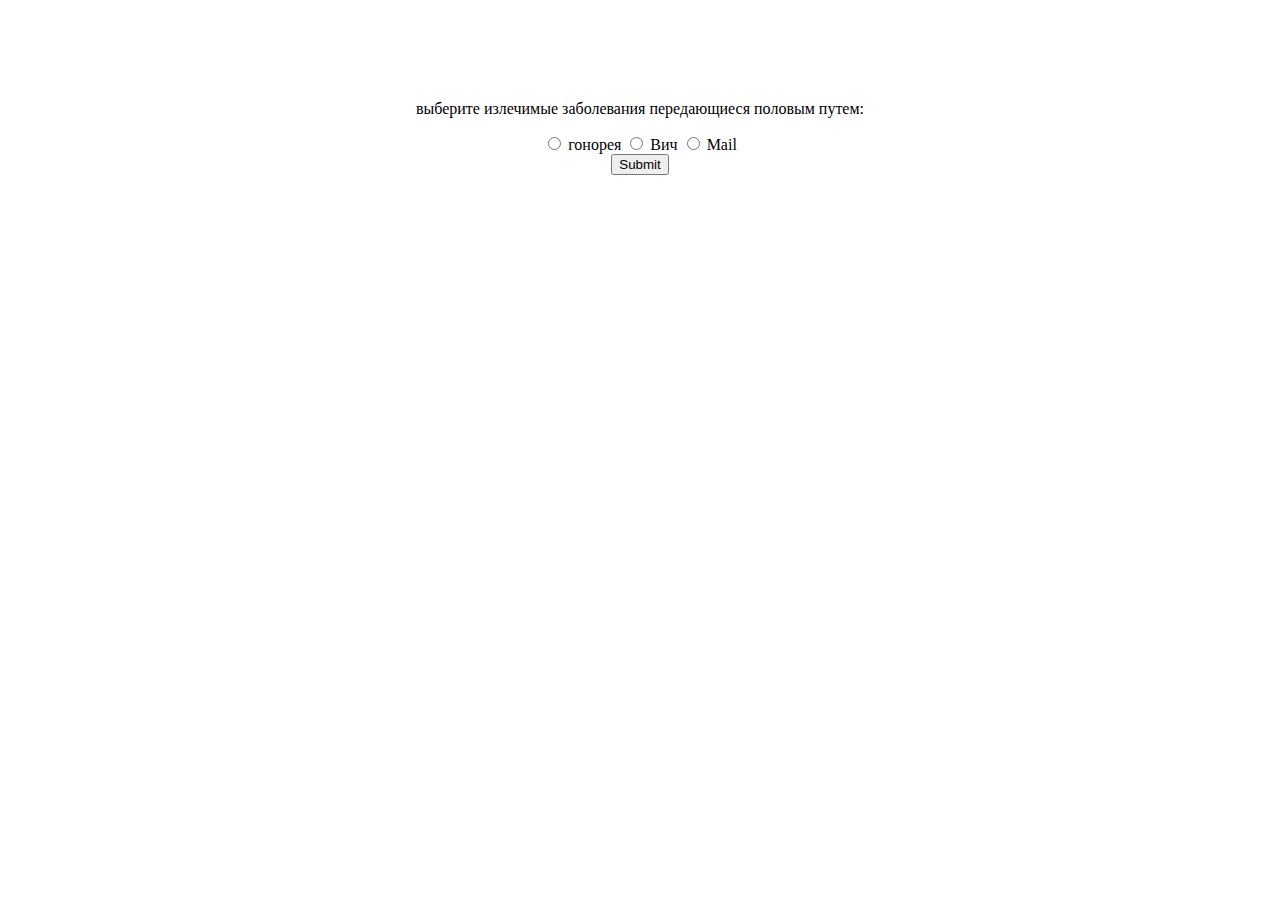
==== test.html @ f56769cb "ff" ====
<!DOCTYPE html>
<html lang="en">
<head>
  <meta charset="UTF-8">
  <meta name="viewport" content="width=device-width, initial-scale=1.0">
  <title>тест</title>
</head>
<body>


<form style = "text-align: center; margin-top: 100px;">
    <p>выберите излечимые заболевания передающиеся половым путем:</p>
    <div>
      <input type="radio" id="contactChoice1" name="contact" value="гонорея" />
      <label for="contactChoice1">гонорея</label>
  
      <input type="radio" id="contactChoice2" name="contact" value="Вич" />
      <label for="contactChoice2">Вич</label>
  
      <input type="radio" id="contactChoice3" name="contact" value="mail" />
      <label for="contactChoice3">Mail</label>
    </div>
    <div>
      <button type="submit">Submit</button>
    </div>
  </form>
</body>

</html>
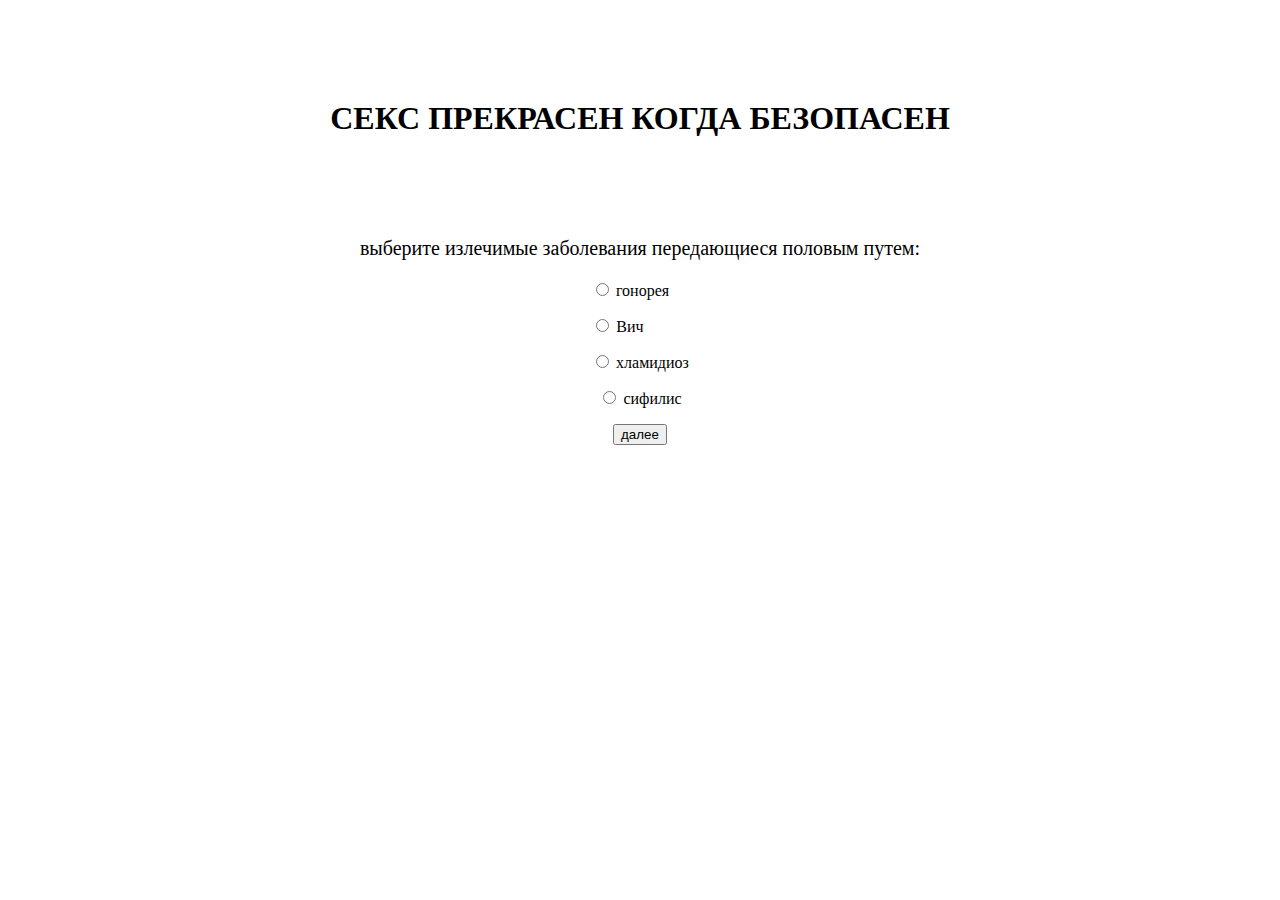
==== commit 2b128c0d: "f" ====
--- a/test.html
+++ b/test.html
@@ -7,23 +7,28 @@
 </head>
 <body>
 
+<h1 style="text-align: center; margin-top: 100px;">СЕКС ПРЕКРАСЕН КОГДА БЕЗОПАСЕН</h1>
+<form style = "text-align: center; margin-top: 100px;">
+    <p style="font-size: 20px;">выберите излечимые заболевания передающиеся половым путем:</p>
+    <div>
+      <p style="margin-left: -20px;"><input type="radio" id="contactChoice1" name="contact" value="гонорея" />
+      <label for="contactChoice1">гонорея</label></p>
+  
+      <p style="margin-left: -45px;"><input type="radio" id="contactChoice2" name="contact" value="Вич" />
+      <label for="contactChoice2">Вич</label></p>
+  
+      <p><input type="radio" id="contactChoice3" name="contact" value="хламидиоз" />
+      <label for="contactChoice3">хламидиоз</label></p>
 
-<form style = "text-align: center; margin-top: 100px;">
-    <p>выберите излечимые заболевания передающиеся половым путем:</p>
-    <div>
-      <input type="radio" id="contactChoice1" name="contact" value="гонорея" />
-      <label for="contactChoice1">гонорея</label>
-  
-      <input type="radio" id="contactChoice2" name="contact" value="Вич" />
-      <label for="contactChoice2">Вич</label>
-  
-      <input type="radio" id="contactChoice3" name="contact" value="mail" />
-      <label for="contactChoice3">Mail</label>
+      <p><input type="radio" id="contactChoice4" name="contact" value="сифилис" />
+      <label for="contactChoice4">сифилис</label></p>
     </div>
     <div>
-      <button type="submit">Submit</button>
+      <button type="submit">далее</button>
     </div>
   </form>
+
+ 
 </body>
 
 </html>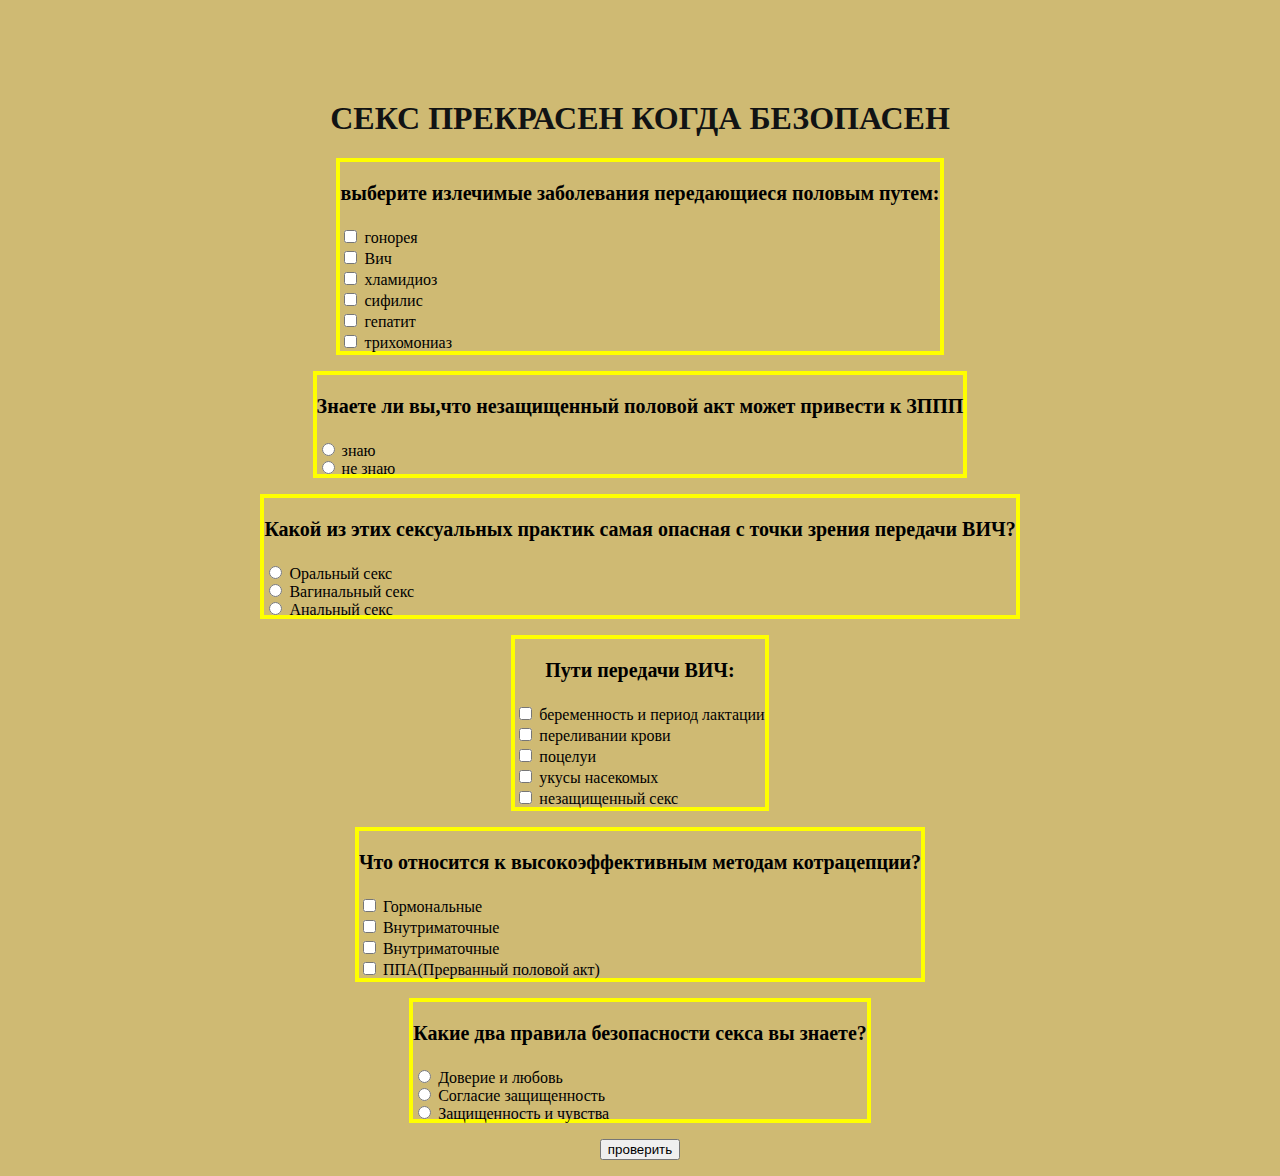
==== commit be1cce30: "f" ====
--- a/test.html
+++ b/test.html
@@ -5,30 +5,171 @@
   <meta name="viewport" content="width=device-width, initial-scale=1.0">
   <title>тест</title>
 </head>
-<body>
+<body style="text-align: center;">
+  
+<h1 style=" margin-top: 100px; color:rgb(17, 19, 20) ;">СЕКС ПРЕКРАСЕН КОГДА БЕЗОПАСЕН</h1>
 
-<h1 style="text-align: center; margin-top: 100px;">СЕКС ПРЕКРАСЕН КОГДА БЕЗОПАСЕН</h1>
-<form style = "text-align: center; margin-top: 100px;">
-    <p style="font-size: 20px;">выберите излечимые заболевания передающиеся половым путем:</p>
-    <div>
-      <p style="margin-left: -20px;"><input type="radio" id="contactChoice1" name="contact" value="гонорея" />
-      <label for="contactChoice1">гонорея</label></p>
+<div  style=" border: 4px solid yellow; display:inline-block; text-align: left;">
+    <p style="font-size: 20px;text-align: center;"><b>выберите излечимые заболевания передающиеся половым путем:</b></p>
+    <div id="el1" style="line-height: 2px;" >
+      <br><label><input type="checkbox" id="1" name="contact" value="гонорея" />
+        гонорея
+      </label></br>
   
-      <p style="margin-left: -45px;"><input type="radio" id="contactChoice2" name="contact" value="Вич" />
-      <label for="contactChoice2">Вич</label></p>
+      <br><label><input type="checkbox" id="2" name="contact" value="Вич" />
+        Вич
+      </label></br>
   
-      <p><input type="radio" id="contactChoice3" name="contact" value="хламидиоз" />
-      <label for="contactChoice3">хламидиоз</label></p>
+      <br><label><input type="checkbox" id="3" name="contact" value="хламидиоз" />
+        хламидиоз
+      </label></br>
 
-      <p><input type="radio" id="contactChoice4" name="contact" value="сифилис" />
-      <label for="contactChoice4">сифилис</label></p>
+      <br><label><input type="checkbox" id="4" name="contact" value="сифилис" />
+        сифилис
+      </label></br>
+
+      <br><label><input type="checkbox" id="5" name="contact" value="гепатит"/>
+        гепатит
+      </label></br>
+
+      <br><label><input type="checkbox" id="6" name="contact" value="трихомониаз"/>
+        трихомониаз
+      </label><br>
+
     </div>
-    <div>
-      <button type="submit">далее</button>
+</div>
+
+ <p><div style=" border: 4px solid yellow; display:inline-block; text-align: left;">
+     <p style="font-size: 20px;text-align: center;"><b>Знаете ли вы,что незащищенный половой акт может привести к ЗППП</b></p></p>
+      <div style="line-height: 2px;">
+     <br ><label><input type="radio" id="1" name="zppp" value="знаю" />
+      знаю
+    </label></br>
+
+    <br ><label><input type="radio" id="2" name="zppp" value="не знаю" />
+      не знаю
+    </label></br>
+
+      </div>
     </div>
-  </form>
+
+      <p><div style=" border: 4px solid yellow; display:inline-block; text-align: left;">
+        <p style="font-size: 20px;text-align: center;"><b>Какой из этих сексуальных практик самая опасная с точки зрения передачи ВИЧ?</b></p></p>
+         <div style="line-height: 2px;">
+        <br ><label><input type="radio" id="1" name="vich" value="Оральный секс" />
+         Оральный секс 
+       </label></br>
+   
+       <br ><label><input type="radio" id="2" name="vich" value="Вагинальный секс" />
+         Вагинальный секс
+       </label></br>
+
+       <br ><label><input type="radio" id="3" name="vich" value="Анальный секс" />
+        Анальный секс
+      </label></br>
+
+         </div>
+    </div>
+
+
+    <p><div style=" border: 4px solid yellow; display:inline-block; text-align: left;">
+      <p style="font-size: 20px;text-align: center;"><b>Пути передачи ВИЧ:</b></p></p>
+       <div style="line-height: 2px;">
+      <br ><label><input type="checkbox" id="1" name="peredach" value="беременность и период лактации" />
+        беременность и период лактации
+     </label></br>
+ 
+     <br ><label><input type="checkbox" id="2" name="peredach" value="переливании крови" />
+      переливании крови
+     </label></br>
+
+     <br ><label><input type="checkbox" id="3" name="peredach" value="поцелуи" />
+    поцелуи
+    </label></br>
+
+    <br ><label><input type="checkbox" id="4" name="peredach" value="укусы насекомых" />
+      укусы насекомых
+      </label></br>
+
+      <br ><label><input type="checkbox" id="5" name="peredach" value="незащищенный секс " />
+        незащищенный секс
+        </label></br>
+
+       </div>
+  </div>
+
+  
+  <p><div style=" border: 4px solid yellow; display:inline-block; text-align: left;">
+    <p style="font-size: 20px;text-align: center;"><b>Что относится к высокоэффективным методам котрацепции?</b></p></p>
+     <div style="line-height: 2px;">
+    <br ><label><input type="checkbox" id="1" name="contra" value="Гормональные " />
+      Гормональные
+   </label></br>
+
+   <br ><label><input type="checkbox" id="2" name="contra" value="Внутриматочные" />
+    Внутриматочные
+   </label></br>
+
+   <br ><label><input type="checkbox" id="3" name="contra" value="Презервативы" />
+    Внутриматочные
+  </label></br>
+
+  <br ><label><input type="checkbox" id="4" name="contra" value="ППА(Прерванный половой акт)" />
+    ППА(Прерванный половой акт)
+    </label></br>
+
+     </div>
+</div>
+
+<p><div style=" border: 4px solid yellow; display:inline-block; text-align: left;">
+  <p style="font-size: 20px;text-align: center;"><b>Какие два правила безопасности секса вы знаете?</b></p></p>
+   <div style="line-height: 2px;">
+  <br ><label><input type="radio" id="1" name="rule" value="Доверие и любовь" />
+    Доверие и любовь
+ </label></br>
+
+ <br ><label><input type="radio" id="2" name="rule" value="Согласие защищенность" />
+  Согласие защищенность 
+ </label></br>
+
+ <br ><label><input type="radio" id="3" name="rule" value="Защищенность и чувства" />
+  Защищенность и чувства
+ </label></br>
+
+   </div>
+ </div>
 
  
+
+ <p><div style="text-align: center;">
+      <button type="button">проверить</button>
+    </div></p>
+
+
+
+  <!--<div id="element-2">
+  </div>-->
+
 </body>
 
-</html>+      <style>
+      body{
+        background-color: rgb(207, 186, 115);
+      }
+      </style>
+
+</html>
+
+
+
+<!--<script>
+function showElement(elementId) {
+   var element = document.getElementById(elementId);
+   if (element.style.display === "none") {
+      element.style.display = "block";
+   } else {
+      element.style.display = "none";
+   }
+}
+</script>
+
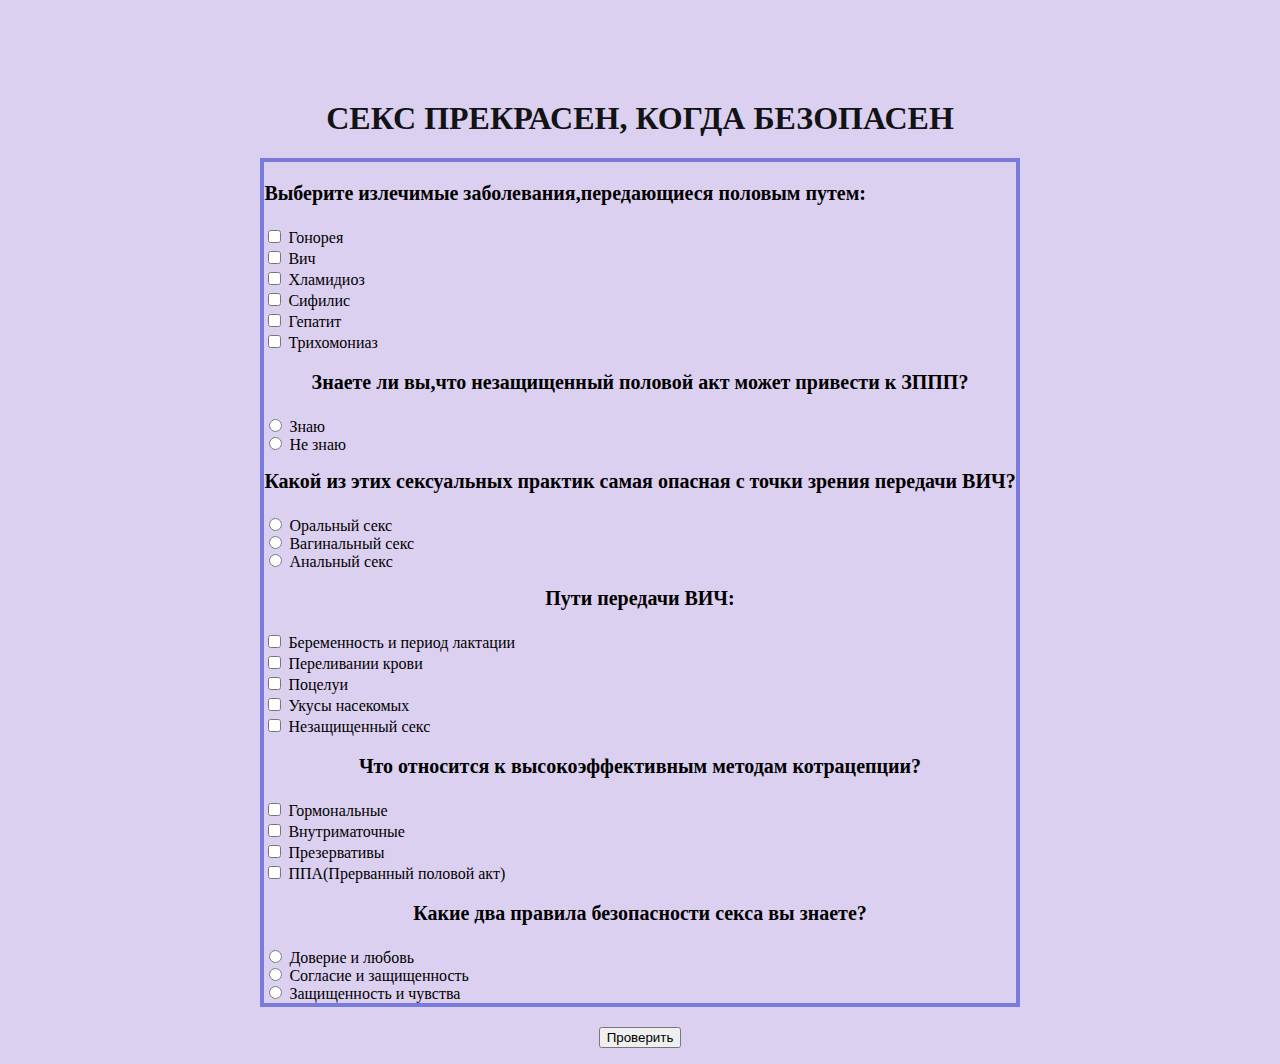
==== commit d18f49c2: "а" ====
--- a/test.html
+++ b/test.html
@@ -5,66 +5,67 @@
   <meta name="viewport" content="width=device-width, initial-scale=1.0">
   <title>тест</title>
 </head>
-<body style="text-align: center;">
+<body style="text-align: center">
   
-<h1 style=" margin-top: 100px; color:rgb(17, 19, 20) ;">СЕКС ПРЕКРАСЕН КОГДА БЕЗОПАСЕН</h1>
+<h1 style=" margin-top: 100px; color:rgb(17, 19, 20) ;">СЕКС ПРЕКРАСЕН, КОГДА БЕЗОПАСЕН</h1>
 
-<div  style=" border: 4px solid yellow; display:inline-block; text-align: left;">
-    <p style="font-size: 20px;text-align: center;"><b>выберите излечимые заболевания передающиеся половым путем:</b></p>
+<div style="border: 4px solid rgb(120, 122, 221);display:inline-block">
+<div style="text-align: left;" >
+    <p style="font-size: 20px;"><b>Выберите излечимые заболевания,передающиеся половым путем:</b></p>
     <div id="el1" style="line-height: 2px;" >
-      <br><label><input type="checkbox" id="1" name="contact" value="гонорея" />
-        гонорея
+      <br><label><input type="checkbox" id="c1" name="q1" value="Гонорея" />
+        Гонорея
       </label></br>
   
-      <br><label><input type="checkbox" id="2" name="contact" value="Вич" />
+      <br><label><input type="checkbox" id="c2" name="q1" value="Вич" />
         Вич
       </label></br>
   
-      <br><label><input type="checkbox" id="3" name="contact" value="хламидиоз" />
-        хламидиоз
+      <br><label><input type="checkbox" id="c3" name="q1" value="Хламидиоз" />
+        Хламидиоз
       </label></br>
 
-      <br><label><input type="checkbox" id="4" name="contact" value="сифилис" />
-        сифилис
+      <br><label><input type="checkbox" id="c4" name="q1" value="Сифилис" />
+        Сифилис
       </label></br>
 
-      <br><label><input type="checkbox" id="5" name="contact" value="гепатит"/>
-        гепатит
+      <br><label><input type="checkbox" id="c5" name="q1" value="Гепатит"/>
+        Гепатит
       </label></br>
 
-      <br><label><input type="checkbox" id="6" name="contact" value="трихомониаз"/>
-        трихомониаз
+      <br><label><input type="checkbox" id="c6" name="q1" value="Трихомониаз"/>
+        Трихомониаз
       </label><br>
 
     </div>
-</div>
+    </div>
 
- <p><div style=" border: 4px solid yellow; display:inline-block; text-align: left;">
-     <p style="font-size: 20px;text-align: center;"><b>Знаете ли вы,что незащищенный половой акт может привести к ЗППП</b></p></p>
+ <p><div style="text-align: left;">
+     <p style="font-size: 20px;text-align: center;"><b>Знаете ли вы,что незащищенный половой акт может привести к ЗППП?</b></p></p>
       <div style="line-height: 2px;">
-     <br ><label><input type="radio" id="1" name="zppp" value="знаю" />
-      знаю
+     <br ><label><input type="radio" id="1" name="q2" value="Знаю" />
+      Знаю
     </label></br>
 
-    <br ><label><input type="radio" id="2" name="zppp" value="не знаю" />
-      не знаю
+    <br ><label><input type="radio" id="2" name="q2" value="Не знаю" />
+      Не знаю
     </label></br>
 
       </div>
     </div>
 
-      <p><div style=" border: 4px solid yellow; display:inline-block; text-align: left;">
+      <p><div style="text-align: left;">
         <p style="font-size: 20px;text-align: center;"><b>Какой из этих сексуальных практик самая опасная с точки зрения передачи ВИЧ?</b></p></p>
          <div style="line-height: 2px;">
-        <br ><label><input type="radio" id="1" name="vich" value="Оральный секс" />
+        <br ><label><input type="radio" id="1" name="q3" value="Оральный секс" />
          Оральный секс 
        </label></br>
    
-       <br ><label><input type="radio" id="2" name="vich" value="Вагинальный секс" />
+       <br ><label><input type="radio" id="2" name="q3" value="Вагинальный секс" />
          Вагинальный секс
        </label></br>
 
-       <br ><label><input type="radio" id="3" name="vich" value="Анальный секс" />
+       <br ><label><input type="radio" id="3" name="q3" value="Анальный секс" />
         Анальный секс
       </label></br>
 
@@ -72,104 +73,94 @@
     </div>
 
 
-    <p><div style=" border: 4px solid yellow; display:inline-block; text-align: left;">
+    <p><div style="text-align: left;">
       <p style="font-size: 20px;text-align: center;"><b>Пути передачи ВИЧ:</b></p></p>
        <div style="line-height: 2px;">
-      <br ><label><input type="checkbox" id="1" name="peredach" value="беременность и период лактации" />
-        беременность и период лактации
+      <br ><label><input type="checkbox" id="1" name="q4" value="Беременность и период лактации" />
+        Беременность и период лактации
      </label></br>
  
-     <br ><label><input type="checkbox" id="2" name="peredach" value="переливании крови" />
-      переливании крови
+     <br ><label><input type="checkbox" id="2" name="q4" value="Переливании крови" />
+      Переливании крови
      </label></br>
 
-     <br ><label><input type="checkbox" id="3" name="peredach" value="поцелуи" />
-    поцелуи
+     <br ><label><input type="checkbox" id="3" name="q4" value="Поцелуи" />
+    Поцелуи
     </label></br>
 
-    <br ><label><input type="checkbox" id="4" name="peredach" value="укусы насекомых" />
-      укусы насекомых
+    <br ><label><input type="checkbox" id="4" name="q4" value="Укусы насекомых" />
+      Укусы насекомых
       </label></br>
 
-      <br ><label><input type="checkbox" id="5" name="peredach" value="незащищенный секс " />
-        незащищенный секс
+      <br ><label><input type="checkbox" id="5" name="q4" value="Незащищенный секс " />
+        Незащищенный секс
         </label></br>
 
        </div>
   </div>
 
   
-  <p><div style=" border: 4px solid yellow; display:inline-block; text-align: left;">
+  <p><div style="text-align: left;" >
     <p style="font-size: 20px;text-align: center;"><b>Что относится к высокоэффективным методам котрацепции?</b></p></p>
      <div style="line-height: 2px;">
-    <br ><label><input type="checkbox" id="1" name="contra" value="Гормональные " />
+    <br ><label><input type="checkbox" id="1" name="q5" value="Гормональные " />
       Гормональные
    </label></br>
 
-   <br ><label><input type="checkbox" id="2" name="contra" value="Внутриматочные" />
+   <br ><label><input type="checkbox" id="2" name="q5" value="Внутриматочные" />
     Внутриматочные
    </label></br>
 
-   <br ><label><input type="checkbox" id="3" name="contra" value="Презервативы" />
-    Внутриматочные
+   <br ><label><input type="checkbox" id="3" name="q5" value="Презервативы" />
+    Презервативы
   </label></br>
 
-  <br ><label><input type="checkbox" id="4" name="contra" value="ППА(Прерванный половой акт)" />
+  <br ><label><input type="checkbox" id="4" name="q5" value="ППА(Прерванный половой акт)" />
     ППА(Прерванный половой акт)
     </label></br>
 
      </div>
 </div>
 
-<p><div style=" border: 4px solid yellow; display:inline-block; text-align: left;">
+<p><div style="text-align: left;" >
   <p style="font-size: 20px;text-align: center;"><b>Какие два правила безопасности секса вы знаете?</b></p></p>
    <div style="line-height: 2px;">
-  <br ><label><input type="radio" id="1" name="rule" value="Доверие и любовь" />
+  <br ><label><input type="radio" id="1" name="q6" value="Доверие и любовь" />
     Доверие и любовь
  </label></br>
 
- <br ><label><input type="radio" id="2" name="rule" value="Согласие защищенность" />
-  Согласие защищенность 
+ <br ><label><input type="radio" id="2" name="q6" value="Согласие защищенность" />
+  Согласие и  защищенность 
  </label></br>
 
- <br ><label><input type="radio" id="3" name="rule" value="Защищенность и чувства" />
+ <br ><label><input type="radio" id="3" name="q6" value="Защищенность и чувства" />
   Защищенность и чувства
  </label></br>
+ <br></br>
 
    </div>
  </div>
-
+</div>
  
 
  <p><div style="text-align: center;">
-      <button type="button">проверить</button>
+    <button class="btn" type="submit">Проверить</button>
     </div></p>
+   
+</body>
 
 
 
-  <!--<div id="element-2">
-  </div>-->
+ <style>
+      body{
+        background-color: rgb(220, 208, 240);
+      }
 
-</body>
-
-      <style>
-      body{
-        background-color: rgb(207, 186, 115);
-      }
       </style>
 
 </html>
 
 
 
-<!--<script>
-function showElement(elementId) {
-   var element = document.getElementById(elementId);
-   if (element.style.display === "none") {
-      element.style.display = "block";
-   } else {
-      element.style.display = "none";
-   }
-}
-</script>
 
+
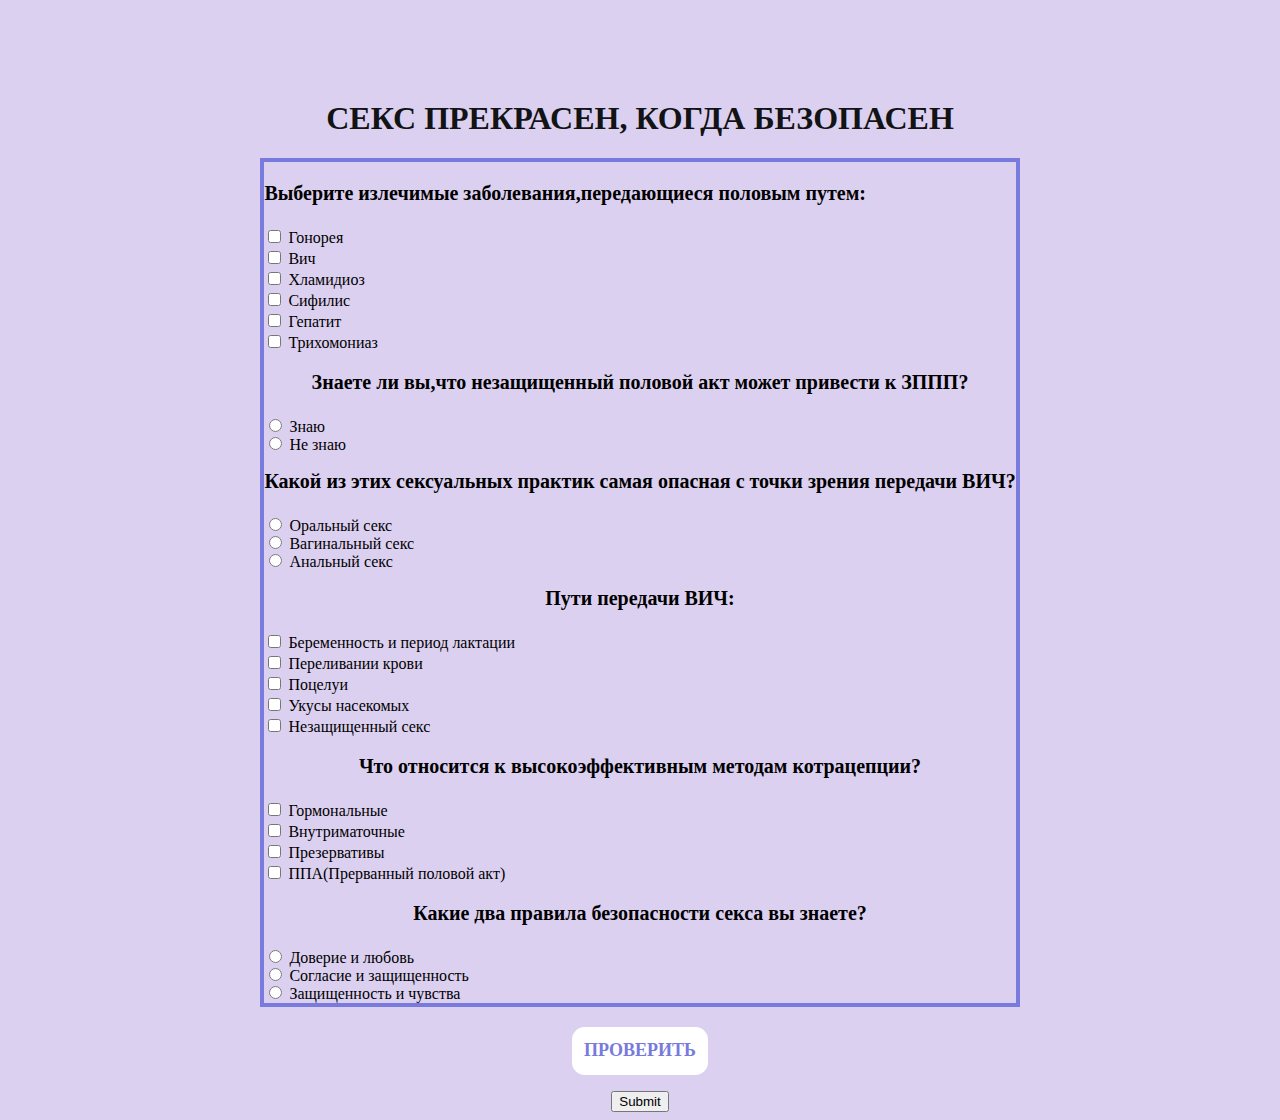
==== commit 9980d0b2: "а" ====
--- a/test.html
+++ b/test.html
@@ -1,162 +1,237 @@
 <!DOCTYPE html>
 <html lang="en">
+
 <head>
   <meta charset="UTF-8">
   <meta name="viewport" content="width=device-width, initial-scale=1.0">
   <title>тест</title>
 </head>
+
 <body style="text-align: center">
   
-<h1 style=" margin-top: 100px; color:rgb(17, 19, 20) ;">СЕКС ПРЕКРАСЕН, КОГДА БЕЗОПАСЕН</h1>
-
-<div style="border: 4px solid rgb(120, 122, 221);display:inline-block">
-<div style="text-align: left;" >
-    <p style="font-size: 20px;"><b>Выберите излечимые заболевания,передающиеся половым путем:</b></p>
-    <div id="el1" style="line-height: 2px;" >
-      <br><label><input type="checkbox" id="c1" name="q1" value="Гонорея" />
-        Гонорея
-      </label></br>
+  <h1 style=" margin-top: 100px; color:rgb(17, 19, 20) ;">СЕКС ПРЕКРАСЕН, КОГДА БЕЗОПАСЕН</h1>
+
+  <div class="quiz-container" id="quiz">
+
+  <div style="border: 4px solid rgb(120, 122, 221);display:inline-block">
+    <div style="text-align: left;">
+      <p  style="font-size: 20px;"><b>Выберите излечимые заболевания,передающиеся половым путем:</b></p>
+      <div id="qn2" style="line-height: 2px;">
+        <br>
+        <label>
+          <input type="checkbox" id="c1" name="q1" value="Гонорея" /> Гонорея
+        </label>
+        </br>
+
+        <br>
+        <label>
+          <input type="checkbox" id="c2" name="q1" value="Вич" /> Вич
+        </label>
+        </br>
+
+        <br>
+        <label>
+          <input type="checkbox" id="c3" name="q1" value="Хламидиоз" /> Хламидиоз
+        </label>
+        </br>
+
+        <br>
+        <label>
+          <input type="checkbox" id="c4" name="q1" value="Сифилис" /> Сифилис
+        </label>
+        </br>
+
+        <br>
+        <label>
+          <input type="checkbox" id="c5" name="q1" value="Гепатит" /> Гепатит
+        </label>
+        </br>
+
+        <br>
+        <label>
+          <input type="checkbox" id="c6" name="q1" value="Трихомониаз" /> Трихомониаз
+        </label>
+        <br>
+
+      </div>
+    </div>
+
+    <p>
+      <div id="qn2" style="text-align: left;">
+        <p style="font-size: 20px;text-align: center;"><b>Знаете ли вы,что незащищенный половой акт может привести к ЗППП?</b></p>
+    </p>
+    <div style="line-height: 2px;">
+      <br>
+      <label>
+        <input type="radio" id="1" name="q2" value="Знаю" /> Знаю
+      </label>
+      </br>
+
+      <br>
+      <label>
+        <input type="radio" id="2" name="q2" value="1" /> Не знаю
+      </label>
+      </br>
+
+    </div>
+    </div>
+
+    <p>
+      <div style="text-align: left;">
+        <p style="font-size: 20px;text-align: center;"><b>Какой из этих сексуальных практик самая опасная с точки зрения передачи ВИЧ?</b></p>
+    </p>
+    <div style="line-height: 2px;">
+      <br>
+      <label>
+        <input type="radio" id="1" name="q3" value="Оральный секс" /> Оральный секс
+      </label>
+      </br>
+
+      <br>
+      <label>
+        <input type="radio" id="2" name="q3" value="Вагинальный секс" /> Вагинальный секс
+      </label>
+      </br>
+
+      <br>
+      <label>
+        <input type="radio" id="3" name="q3" value="Анальный секс" /> Анальный секс
+      </label>
+      </br>
+
+    </div>
+    </div>
+
+    <p>
+      <div style="text-align: left;">
+        <p style="font-size: 20px;text-align: center;"><b>Пути передачи ВИЧ:</b></p>
+    </p>
+    <div style="line-height: 2px;">
+      <br>
+      <label>
+        <input type="checkbox" id="1" name="q4" value="Беременность и период лактации" /> Беременность и период лактации
+      </label>
+      </br>
+
+      <br>
+      <label>
+        <input type="checkbox" id="2" name="q4" value="Переливании крови" /> Переливании крови
+      </label>
+      </br>
+
+      <br>
+      <label>
+        <input type="checkbox" id="3" name="q4" value="Поцелуи" /> Поцелуи
+      </label>
+      </br>
+
+      <br>
+      <label>
+        <input type="checkbox" id="4" name="q4" value="Укусы насекомых" /> Укусы насекомых
+      </label>
+      </br>
+
+      <br>
+      <label>
+        <input type="checkbox" id="5" name="q4" value="Незащищенный секс " /> Незащищенный секс
+      </label>
+      </br>
+
+    </div>
+    </div>
+
+    <p>
+      <div style="text-align: left;">
+        <p style="font-size: 20px;text-align: center;"><b>Что относится к высокоэффективным методам котрацепции?</b></p>
+    </p>
+    <div style="line-height: 2px; " required>
+      <br>
+      <label>
+        <input type="checkbox" id="1" name="q5" value="Гормональные  " /> Гормональные
+      </label>
+      </br>
+
+      <br>
+      <label>
+        <input type="checkbox" id="2" name="q5" value="Внутриматочные" /> Внутриматочные
+      </label>
+      </br>
+
+      <br>
+      <label>
+        <input type="checkbox" id="3" name="q5" value="Презервативы" /> Презервативы
+      </label>
+      </br>
+
+      <br>
+      <label>
+        <input type="checkbox" id="4" name="q5" value="ППА(Прерванный половой акт)" /> ППА(Прерванный половой акт)
+      </label>
+      </br>
+
+    </div>
+    </div>
+
+    <p>
+      <div style="text-align: left;">
+        <p style="font-size: 20px;text-align: center;"><b>Какие два правила безопасности секса вы знаете?</b></p>
+    </p>
+    <div style="line-height: 2px;">
+      <br>
+      <label>
+        <input type="radio" id="1" name="q6" value="Доверие и любовь" /> Доверие и любовь
+      </label>
+      </br>
+
+      <br>
+      <label>
+        <input type="radio" id="2" name="q6" value="Согласие защищенность" /> Согласие и защищенность
+      </label>
+      </br>
+
+      <br>
+      <label>
+        <input type="radio" id="3" name="q6" value="Защищенность и чувства" /> Защищенность и чувства
+      </label>
+      </br>
+      <br></br>
+
+    </div>
+    </div>
+  </div>
+</div>
+  <p>
+    <div style="text-align: center;">
+      <a class="btn" href="result.html"> Проверить </a>
+
+    </div>
+  </p>
+
+</body>
+<button id="submit">Submit</button>
+<script src="test.js"></script>
+
+<style>
+  body {
+    background-color: rgb(220, 208, 240);
+  }
   
-      <br><label><input type="checkbox" id="c2" name="q1" value="Вич" />
-        Вич
-      </label></br>
-  
-      <br><label><input type="checkbox" id="c3" name="q1" value="Хламидиоз" />
-        Хламидиоз
-      </label></br>
-
-      <br><label><input type="checkbox" id="c4" name="q1" value="Сифилис" />
-        Сифилис
-      </label></br>
-
-      <br><label><input type="checkbox" id="c5" name="q1" value="Гепатит"/>
-        Гепатит
-      </label></br>
-
-      <br><label><input type="checkbox" id="c6" name="q1" value="Трихомониаз"/>
-        Трихомониаз
-      </label><br>
-
-    </div>
-    </div>
-
- <p><div style="text-align: left;">
-     <p style="font-size: 20px;text-align: center;"><b>Знаете ли вы,что незащищенный половой акт может привести к ЗППП?</b></p></p>
-      <div style="line-height: 2px;">
-     <br ><label><input type="radio" id="1" name="q2" value="Знаю" />
-      Знаю
-    </label></br>
-
-    <br ><label><input type="radio" id="2" name="q2" value="Не знаю" />
-      Не знаю
-    </label></br>
-
-      </div>
-    </div>
-
-      <p><div style="text-align: left;">
-        <p style="font-size: 20px;text-align: center;"><b>Какой из этих сексуальных практик самая опасная с точки зрения передачи ВИЧ?</b></p></p>
-         <div style="line-height: 2px;">
-        <br ><label><input type="radio" id="1" name="q3" value="Оральный секс" />
-         Оральный секс 
-       </label></br>
-   
-       <br ><label><input type="radio" id="2" name="q3" value="Вагинальный секс" />
-         Вагинальный секс
-       </label></br>
-
-       <br ><label><input type="radio" id="3" name="q3" value="Анальный секс" />
-        Анальный секс
-      </label></br>
-
-         </div>
-    </div>
-
-
-    <p><div style="text-align: left;">
-      <p style="font-size: 20px;text-align: center;"><b>Пути передачи ВИЧ:</b></p></p>
-       <div style="line-height: 2px;">
-      <br ><label><input type="checkbox" id="1" name="q4" value="Беременность и период лактации" />
-        Беременность и период лактации
-     </label></br>
- 
-     <br ><label><input type="checkbox" id="2" name="q4" value="Переливании крови" />
-      Переливании крови
-     </label></br>
-
-     <br ><label><input type="checkbox" id="3" name="q4" value="Поцелуи" />
-    Поцелуи
-    </label></br>
-
-    <br ><label><input type="checkbox" id="4" name="q4" value="Укусы насекомых" />
-      Укусы насекомых
-      </label></br>
-
-      <br ><label><input type="checkbox" id="5" name="q4" value="Незащищенный секс " />
-        Незащищенный секс
-        </label></br>
-
-       </div>
-  </div>
-
-  
-  <p><div style="text-align: left;" >
-    <p style="font-size: 20px;text-align: center;"><b>Что относится к высокоэффективным методам котрацепции?</b></p></p>
-     <div style="line-height: 2px;">
-    <br ><label><input type="checkbox" id="1" name="q5" value="Гормональные " />
-      Гормональные
-   </label></br>
-
-   <br ><label><input type="checkbox" id="2" name="q5" value="Внутриматочные" />
-    Внутриматочные
-   </label></br>
-
-   <br ><label><input type="checkbox" id="3" name="q5" value="Презервативы" />
-    Презервативы
-  </label></br>
-
-  <br ><label><input type="checkbox" id="4" name="q5" value="ППА(Прерванный половой акт)" />
-    ППА(Прерванный половой акт)
-    </label></br>
-
-     </div>
-</div>
-
-<p><div style="text-align: left;" >
-  <p style="font-size: 20px;text-align: center;"><b>Какие два правила безопасности секса вы знаете?</b></p></p>
-   <div style="line-height: 2px;">
-  <br ><label><input type="radio" id="1" name="q6" value="Доверие и любовь" />
-    Доверие и любовь
- </label></br>
-
- <br ><label><input type="radio" id="2" name="q6" value="Согласие защищенность" />
-  Согласие и  защищенность 
- </label></br>
-
- <br ><label><input type="radio" id="3" name="q6" value="Защищенность и чувства" />
-  Защищенность и чувства
- </label></br>
- <br></br>
-
-   </div>
- </div>
-</div>
- 
-
- <p><div style="text-align: center;">
-    <button class="btn" type="submit">Проверить</button>
-    </div></p>
-   
-</body>
-
-
-
- <style>
-      body{
-        background-color: rgb(220, 208, 240);
-      }
-
-      </style>
+  .btn {
+    background-color: white;
+    font-size: 20px;
+    text-transform: uppercase;
+    color: rgb(120, 122, 221);
+    border: 2px;
+    font-weight: bold;
+    border-radius: 0.7em;
+    display: inline-block;
+    padding: 12px;
+    text-decoration: none;
+    font-family: Tahoma;
+    font-size: 18px;
+    line-height: 1.3;
+  }
+</style>
 
 </html>
 
@@ -164,3 +239,5 @@
 
 
 
+
+
